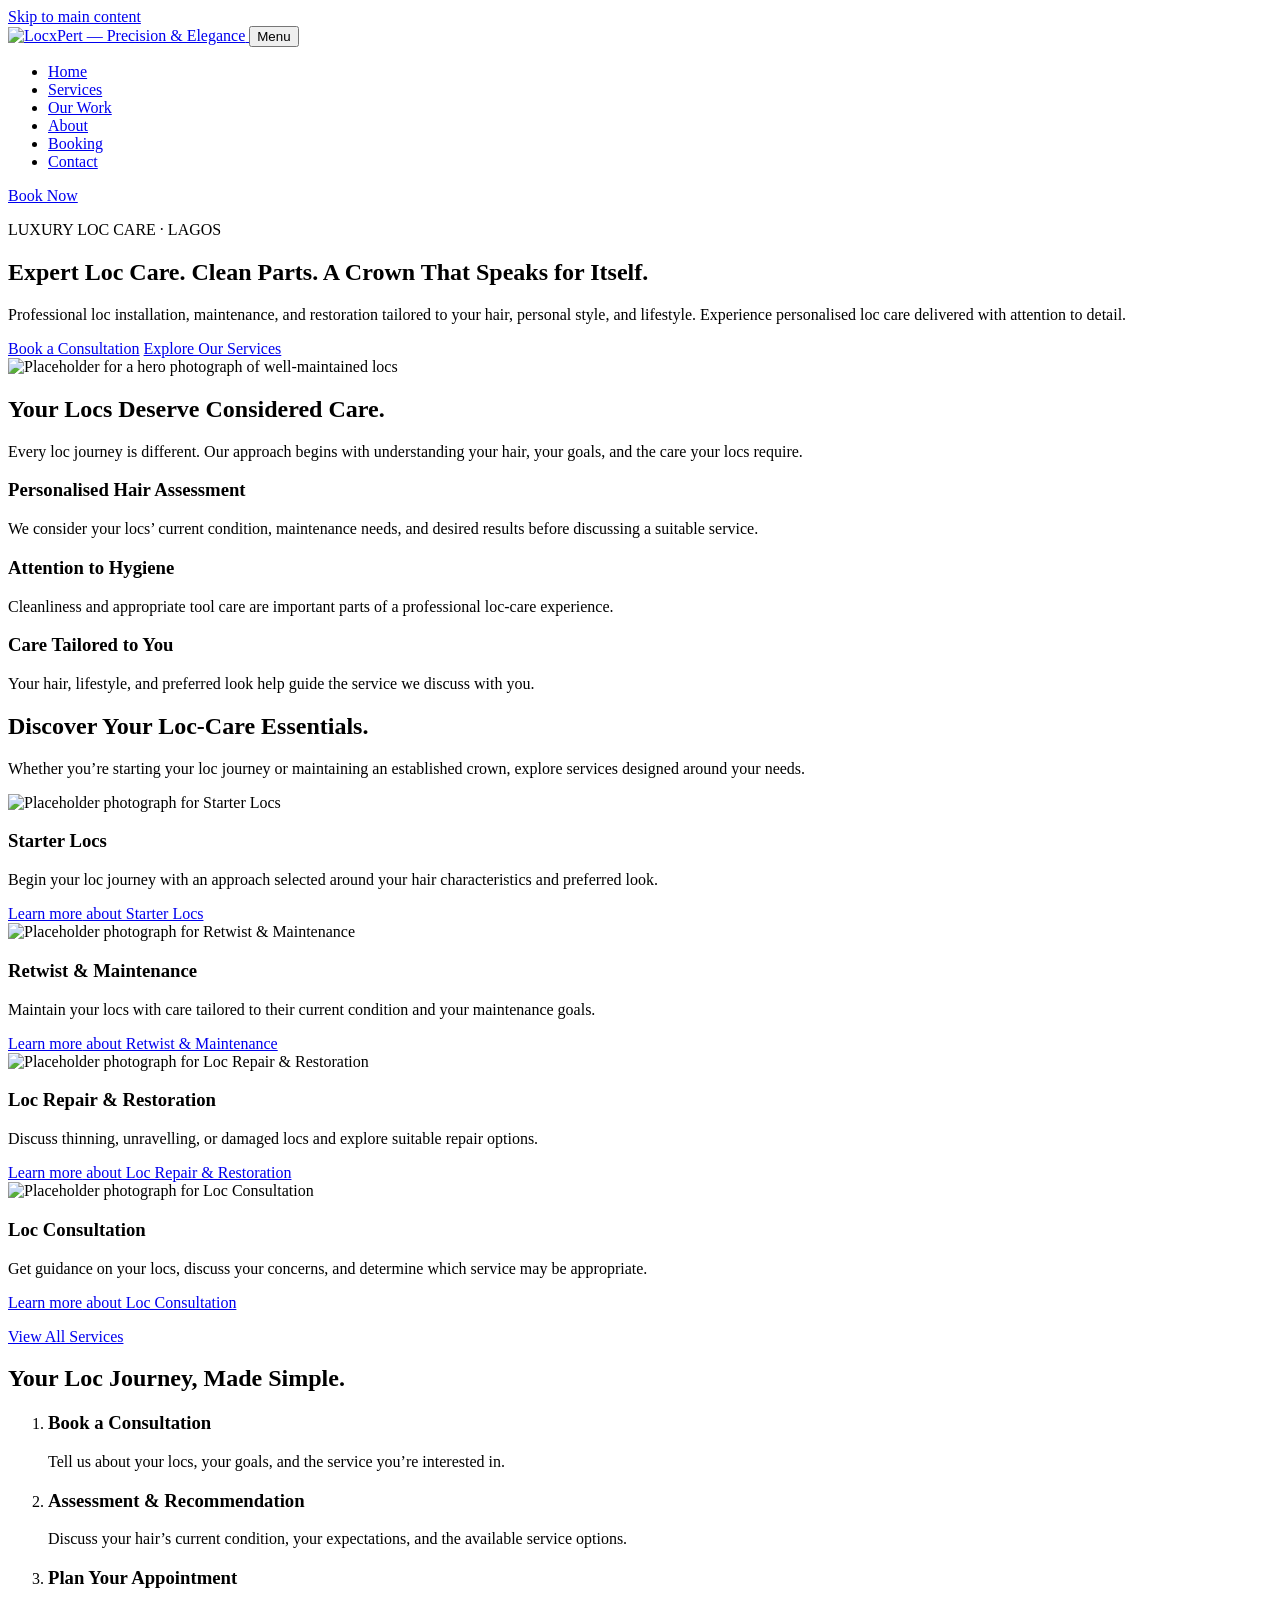
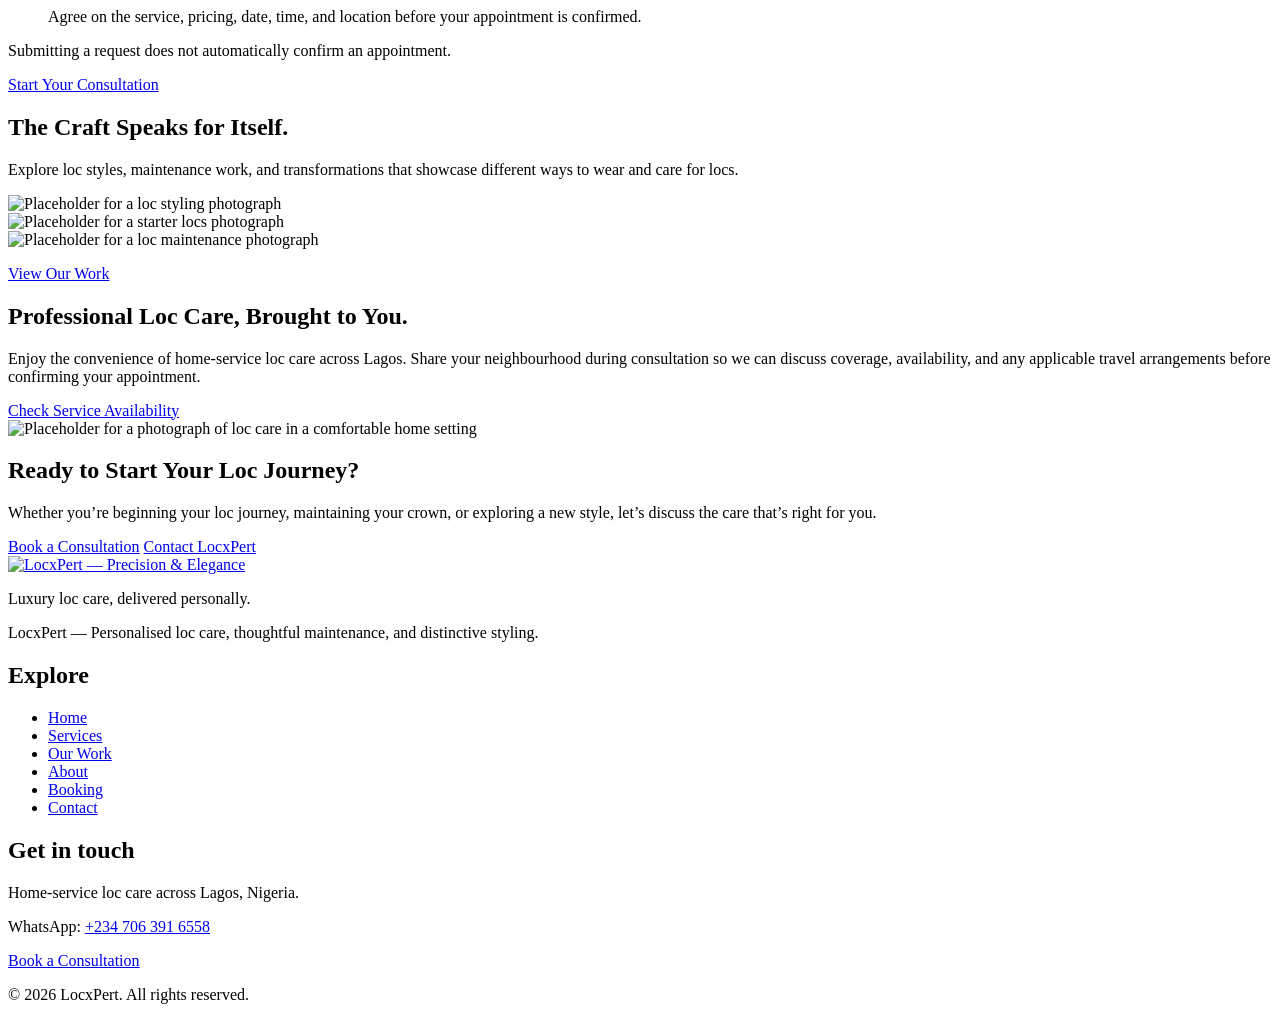
==== index.html @ 081fb93e "Update index.html" ====
<!DOCTYPE html>
<html lang="en">
<head>
  <meta charset="UTF-8">
  <meta name="viewport" content="width=device-width, initial-scale=1">
  <title>LocxPert | Luxury Loc Care in Lagos</title>
  <meta name="description" content="Explore loc maintenance, styling, cleansing, and repairs with LocxPert. Request a home-service appointment across Lagos, Nigeria.">
  <meta property="og:type" content="website">
  <meta property="og:title" content="LocxPert | Luxury Loc Care in Lagos">
  <meta property="og:description" content="Explore loc maintenance, styling, cleansing, and repairs with LocxPert. Request a home-service appointment across Lagos, Nigeria.">
  <meta property="og:locale" content="en_NG">
  <meta name="theme-color" content="#080807">
  <link rel="icon" href="data:image/svg+xml,%3Csvg xmlns='http://www.w3.org/2000/svg' viewBox='0 0 64 64'%3E%3Crect width='64' height='64' rx='10' fill='%23080807'/%3E%3Ctext x='32' y='45' font-size='38' text-anchor='middle' fill='%23d9a441' font-family='Georgia,serif'%3EL%3C/text%3E%3C/svg%3E">
  <link rel="stylesheet" href="./styles/main.css">
  <script src="./script/site.js" defer></script>
</head>
<body>
  <a class="skip-link" href="#main-content">Skip to main content</a>

  <!-- ===== SITE HEADER (same on every page) ===== -->
  <header class="site-header is-dark">
    <a class="site-logo" href="index.html">
      <img class="logo-image" src="assets/images/locxpert-wordmark.png" alt="LocxPert — Precision &amp; Elegance" width="260" height="84">
    </a>

    <button class="nav-toggle" type="button" aria-expanded="false" aria-controls="site-navigation">
      <span class="visually-hidden">Menu</span>
      <span class="nav-toggle-icon" aria-hidden="true"></span>
    </button>

    <nav class="site-navigation" id="site-navigation" aria-label="Main navigation">
      <ul class="nav-list">
        <li><a href="index.html" aria-current="page">Home</a></li>
        <li><a href="services.html">Services</a></li>
        <li><a href="gallery.html">Our Work</a></li>
        <li><a href="about.html">About</a></li>
        <li><a href="booking.html">Booking</a></li>
        <li><a href="contact.html">Contact</a></li>
      </ul>
    </nav>

    <a class="button button-primary header-cta" href="booking.html">Book Now</a>
  </header>

  <main id="main-content">

    <!-- ===== HERO ===== -->
    <section class="hero-section is-dark" id="home-hero" aria-labelledby="hero-title">
      <div class="hero-inner">
        <div class="hero-content">
          <p class="eyebrow">LUXURY LOC CARE &middot; LAGOS</p>
          <h1 class="hero-title" id="hero-title">Expert Loc Care. Clean Parts. A Crown That Speaks for Itself.</h1>
          <p class="hero-text">Professional loc installation, maintenance, and restoration tailored to your hair, personal style, and lifestyle. Experience personalised loc care delivered with attention to detail.</p>
          <div class="button-group">
            <a class="button button-primary" href="booking.html">Book a Consultation</a>
            <a class="button button-secondary" href="services.html">Explore Our Services</a>
          </div>
        </div>
        <!-- IMAGE: replace assets/images/hero-locs.jpg with your hero photograph -->
        <div class="image-frame ratio-portrait" data-placeholder="Hero photograph">
          <img src="./assets/images/file_000000003d60821183ccef231341cf84.png" alt="Placeholder for a hero photograph of well-maintained locs" width="800" height="1000">
        </div>
      </div>
    </section>

    <!-- ===== TRUST ===== -->
    <section class="trust-section section-cream" aria-labelledby="trust-title">
      <div class="section-heading">
        <h2 id="trust-title">Your Locs Deserve Considered Care.</h2>
        <p>Every loc journey is different. Our approach begins with understanding your hair, your goals, and the care your locs require.</p>
      </div>
      <div class="trust-grid">
        <article class="trust-card">
          <h3>Personalised Hair Assessment</h3>
          <p>We consider your locs&rsquo; current condition, maintenance needs, and desired results before discussing a suitable service.</p>
        </article>
        <article class="trust-card">
          <h3>Attention to Hygiene</h3>
          <p>Cleanliness and appropriate tool care are important parts of a professional loc-care experience.</p>
        </article>
        <article class="trust-card">
          <h3>Care Tailored to You</h3>
          <p>Your hair, lifestyle, and preferred look help guide the service we discuss with you.</p>
        </article>
      </div>
    </section>

    <!-- ===== SERVICES PREVIEW (four featured services) ===== -->
    <section class="services-section section-white" aria-labelledby="services-preview-title">
      <div class="section-heading">
        <h2 id="services-preview-title">Discover Your Loc-Care Essentials.</h2>
        <p>Whether you&rsquo;re starting your loc journey or maintaining an established crown, explore services designed around your needs.</p>
      </div>
      <div class="services-grid">

        <article class="service-card">
          <div class="image-frame ratio-portrait" data-placeholder="Starter Loc">
            <img src="./assets/images/starter locs.png" alt="Placeholder photograph for Starter Locs" width="800" height="1000" loading="lazy">
          </div>
          <h3 class="service-title">Starter Locs</h3>
          <p class="service-description">Begin your loc journey with an approach selected around your hair characteristics and preferred look.</p>
          <a class="text-link" href="services.html">Learn more<span class="visually-hidden"> about Starter Locs</span></a>
        </article>

        <article class="service-card">
          <div class="image-frame ratio-portrait" data-placeholder="Retwist &amp; Maintenance">
            <img src="assets/images/retwist.png" alt="Placeholder photograph for Retwist &amp; Maintenance" width="800" height="1000" loading="lazy">
          </div>
          <h3 class="service-title">Retwist &amp; Maintenance</h3>
          <p class="service-description">Maintain your locs with care tailored to their current condition and your maintenance goals.</p>
          <a class="text-link" href="services.html">Learn more<span class="visually-hidden"> about Retwist &amp; Maintenance</span></a>
        </article>

        <article class="service-card">
          <div class="image-frame ratio-portrait" data-placeholder="Loc Repair &amp; Restoration">
            <img src="assets/images/locs repair and maintainance.png" alt="Placeholder photograph for Loc Repair &amp; Restoration" width="800" height="1000" loading="lazy">
          </div>
          <h3 class="service-title">Loc Repair &amp; Restoration</h3>
          <p class="service-description">Discuss thinning, unravelling, or damaged locs and explore suitable repair options.</p>
          <a class="text-link" href="services.html">Learn more<span class="visually-hidden"> about Loc Repair &amp; Restoration</span></a>
        </article>

        <article class="service-card">
          <div class="image-frame ratio-portrait" data-placeholder="Loc Consultation">
            <img src="assets/images/consultation.png" alt="Placeholder photograph for Loc Consultation" width="800" height="1000" loading="lazy">
          </div>
          <h3 class="service-title">Loc Consultation</h3>
          <p class="service-description">Get guidance on your locs, discuss your concerns, and determine which service may be appropriate.</p>
          <a class="text-link" href="services.html">Learn more<span class="visually-hidden"> about Loc Consultation</span></a>
        </article>
      </div>
      <p class="section-action"><a class="button button-primary" href="services.html">View All Services</a></p>
    </section>

    <!-- ===== HOW IT WORKS ===== -->
    <section class="process-section is-dark" aria-labelledby="process-title">
      <div class="section-heading">
        <h2 id="process-title">Your Loc Journey, Made Simple.</h2>
      </div>
      <ol class="process-list">
        <li class="process-step">
          <h3>Book a Consultation</h3>
          <p>Tell us about your locs, your goals, and the service you&rsquo;re interested in.</p>
        </li>
        <li class="process-step">
          <h3>Assessment &amp; Recommendation</h3>
          <p>Discuss your hair&rsquo;s current condition, your expectations, and the available service options.</p>
        </li>
        <li class="process-step">
          <h3>Plan Your Appointment</h3>
          <p>Agree on the service, pricing, date, time, and location before your appointment is confirmed.</p>
        </li>
      </ol>
      <p class="process-note">Submitting a request does not automatically confirm an appointment.</p>
      <p class="section-action"><a class="button button-primary" href="booking.html">Start Your Consultation</a></p>
    </section>

    <!-- ===== PORTFOLIO PREVIEW ===== -->
    <section class="portfolio-section section-cream" aria-labelledby="portfolio-title">
      <div class="section-heading">
        <h2 id="portfolio-title">The Craft Speaks for Itself.</h2>
        <p>Explore loc styles, maintenance work, and transformations that showcase different ways to wear and care for locs.</p>
      </div>
      <div class="featured-grid">
        <!-- IMAGES: replace with genuine LocxPert work photographs -->
        <div class="image-frame ratio-portrait" data-placeholder="Your work photo">
            <img src="./assets/images/loc front top view.png" alt="Placeholder for a loc styling photograph" width="800" height="1000" loading="lazy">
          </div>
        <div class="image-frame ratio-square" data-placeholder="Your work photo">
            <img src="./assets/images/loc style 1.png" alt="Placeholder for a starter locs photograph" width="800" height="800" loading="lazy">
          </div>
        <div class="image-frame ratio-landscape" data-placeholder="Your work photo">
            <img src="./assets/images/loc style 2.png" alt="Placeholder for a loc maintenance photograph" width="1200" height="800" loading="lazy">
          </div>
      </div>
      <p class="section-action"><a class="button button-secondary-light" href="gallery.html">View Our Work</a></p>
    </section>

    <!-- ===== HOME SERVICE ===== -->
    <section class="home-service-section section-white" aria-labelledby="home-service-title">
      <div class="home-service-content">
        <h2 id="home-service-title">Professional Loc Care, Brought to You.</h2>
        <p>Enjoy the convenience of home-service loc care across Lagos. Share your neighbourhood during consultation so we can discuss coverage, availability, and any applicable travel arrangements before confirming your appointment.</p>
        <a class="button button-primary" href="contact.html">Check Service Availability</a>
      </div>
      <div class="image-frame ratio-landscape" data-placeholder="Home-service photo">
            <img src="./assets/images/home service.png" alt="Placeholder for a photograph of loc care in a comfortable home setting" width="1200" height="800" loading="lazy">
          </div>
    </section>

    <!-- ===== FINAL CALL TO ACTION ===== -->
    <section class="cta-section is-dark" aria-labelledby="cta-title">
      <h2 id="cta-title">Ready to Start Your Loc Journey?</h2>
      <p>Whether you&rsquo;re beginning your loc journey, maintaining your crown, or exploring a new style, let&rsquo;s discuss the care that&rsquo;s right for you.</p>
      <div class="button-group">
        <a class="button button-primary" href="booking.html">Book a Consultation</a>
        <a class="button button-secondary" href="contact.html">Contact LocxPert</a>
      </div>
    </section>

  </main>

  <!-- ===== SITE FOOTER (same on every page) ===== -->
  <footer class="site-footer is-dark">
    <div class="footer-brand">
      <a class="site-logo" href="index.html">
        <img class="logo-image" src="assets/images/locxpert-logo.png" alt="LocxPert — Precision &amp; Elegance" width="160" height="160">
        </a>
      <p class="footer-tagline">Luxury loc care, delivered personally.</p>
      <p>LocxPert &mdash; Personalised loc care, thoughtful maintenance, and distinctive styling.</p>
    </div>

    <nav class="footer-navigation" aria-label="Footer navigation">
      <h2 class="footer-heading">Explore</h2>
      <ul class="footer-list">
        <li><a href="index.html">Home</a></li>
        <li><a href="services.html">Services</a></li>
        <li><a href="gallery.html">Our Work</a></li>
        <li><a href="about.html">About</a></li>
        <li><a href="booking.html">Booking</a></li>
        <li><a href="contact.html">Contact</a></li>
      </ul>
    </nav>

    <div class="footer-contact">
      <h2 class="footer-heading">Get in touch</h2>
      <p>Home-service loc care across Lagos, Nigeria.</p>
      <p>WhatsApp: <a href="https://wa.me/2347063916558">+234 706 391 6558</a></p>
      <p><a href="booking.html">Book a Consultation</a></p>
    </div>

    <p class="footer-copyright">&copy; <span id="copyright-year">2026</span> LocxPert. All rights reserved.</p>
  </footer>

</body>
</html>
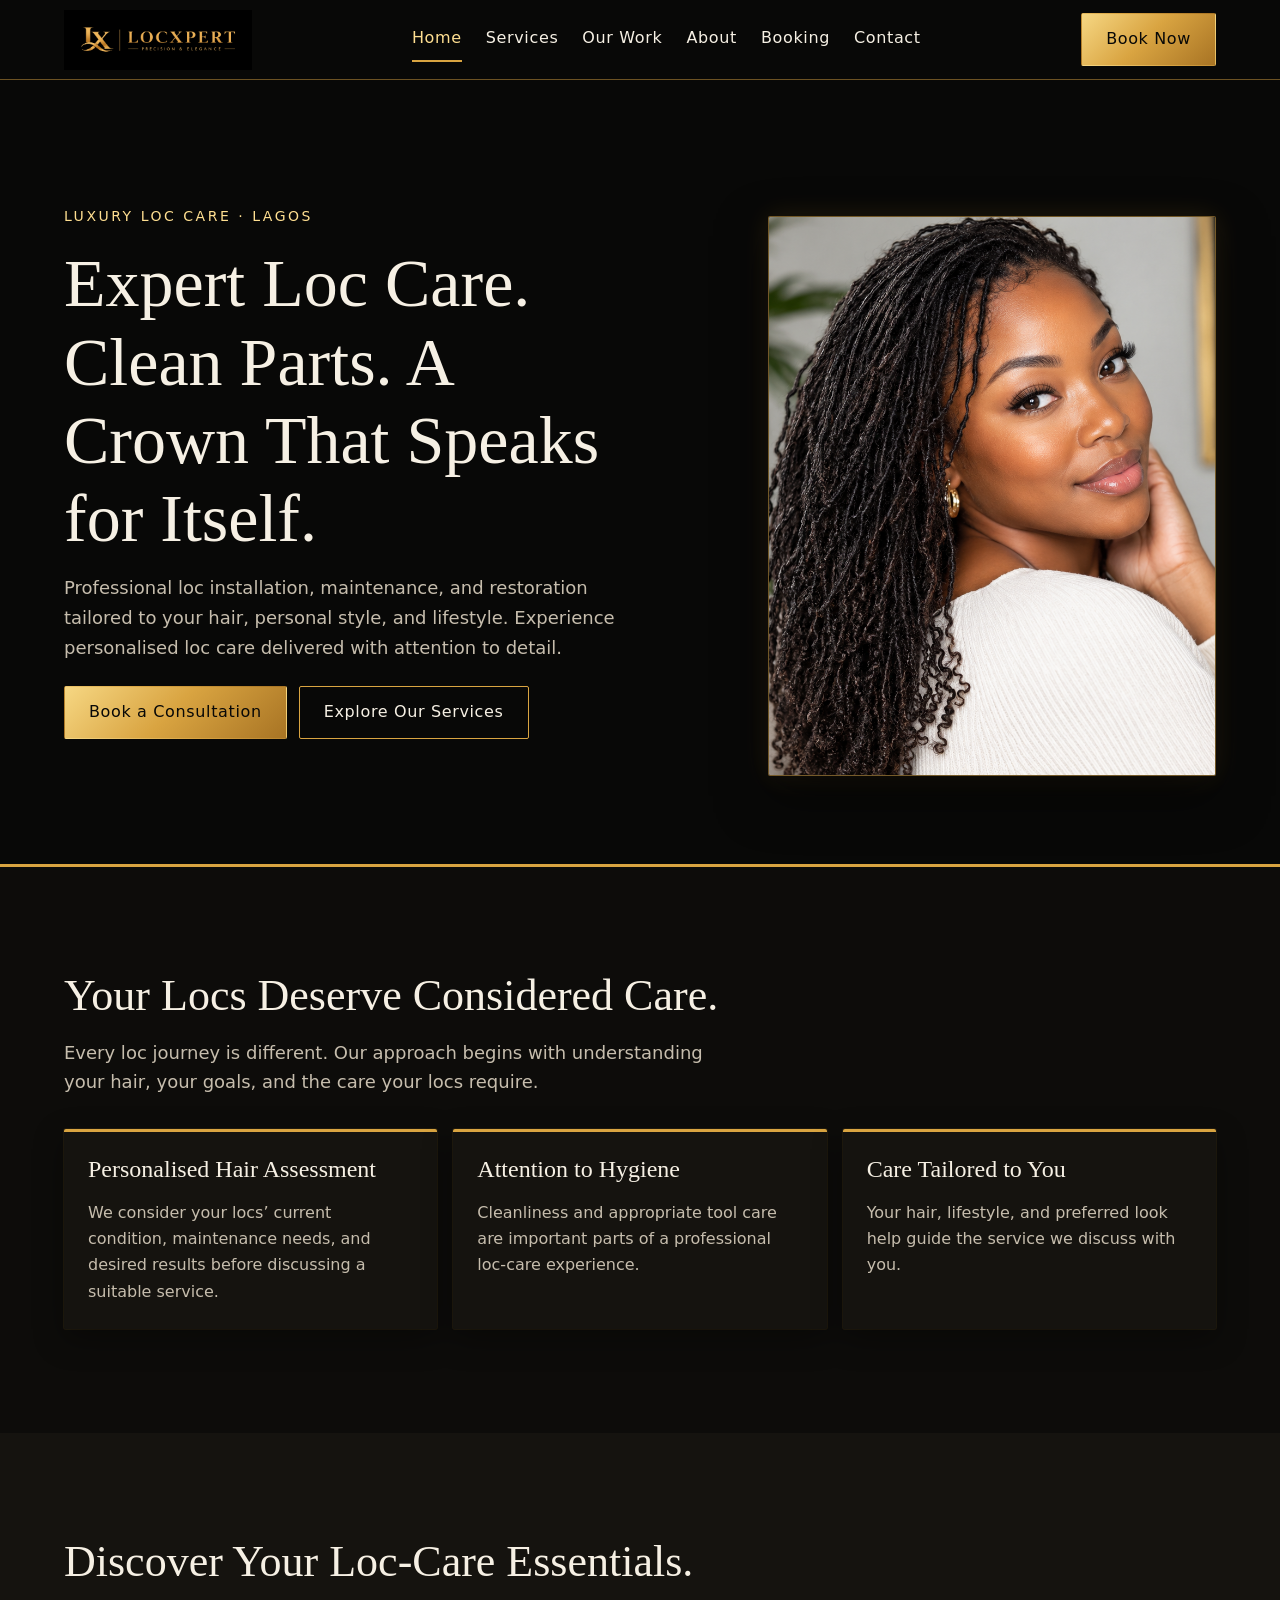
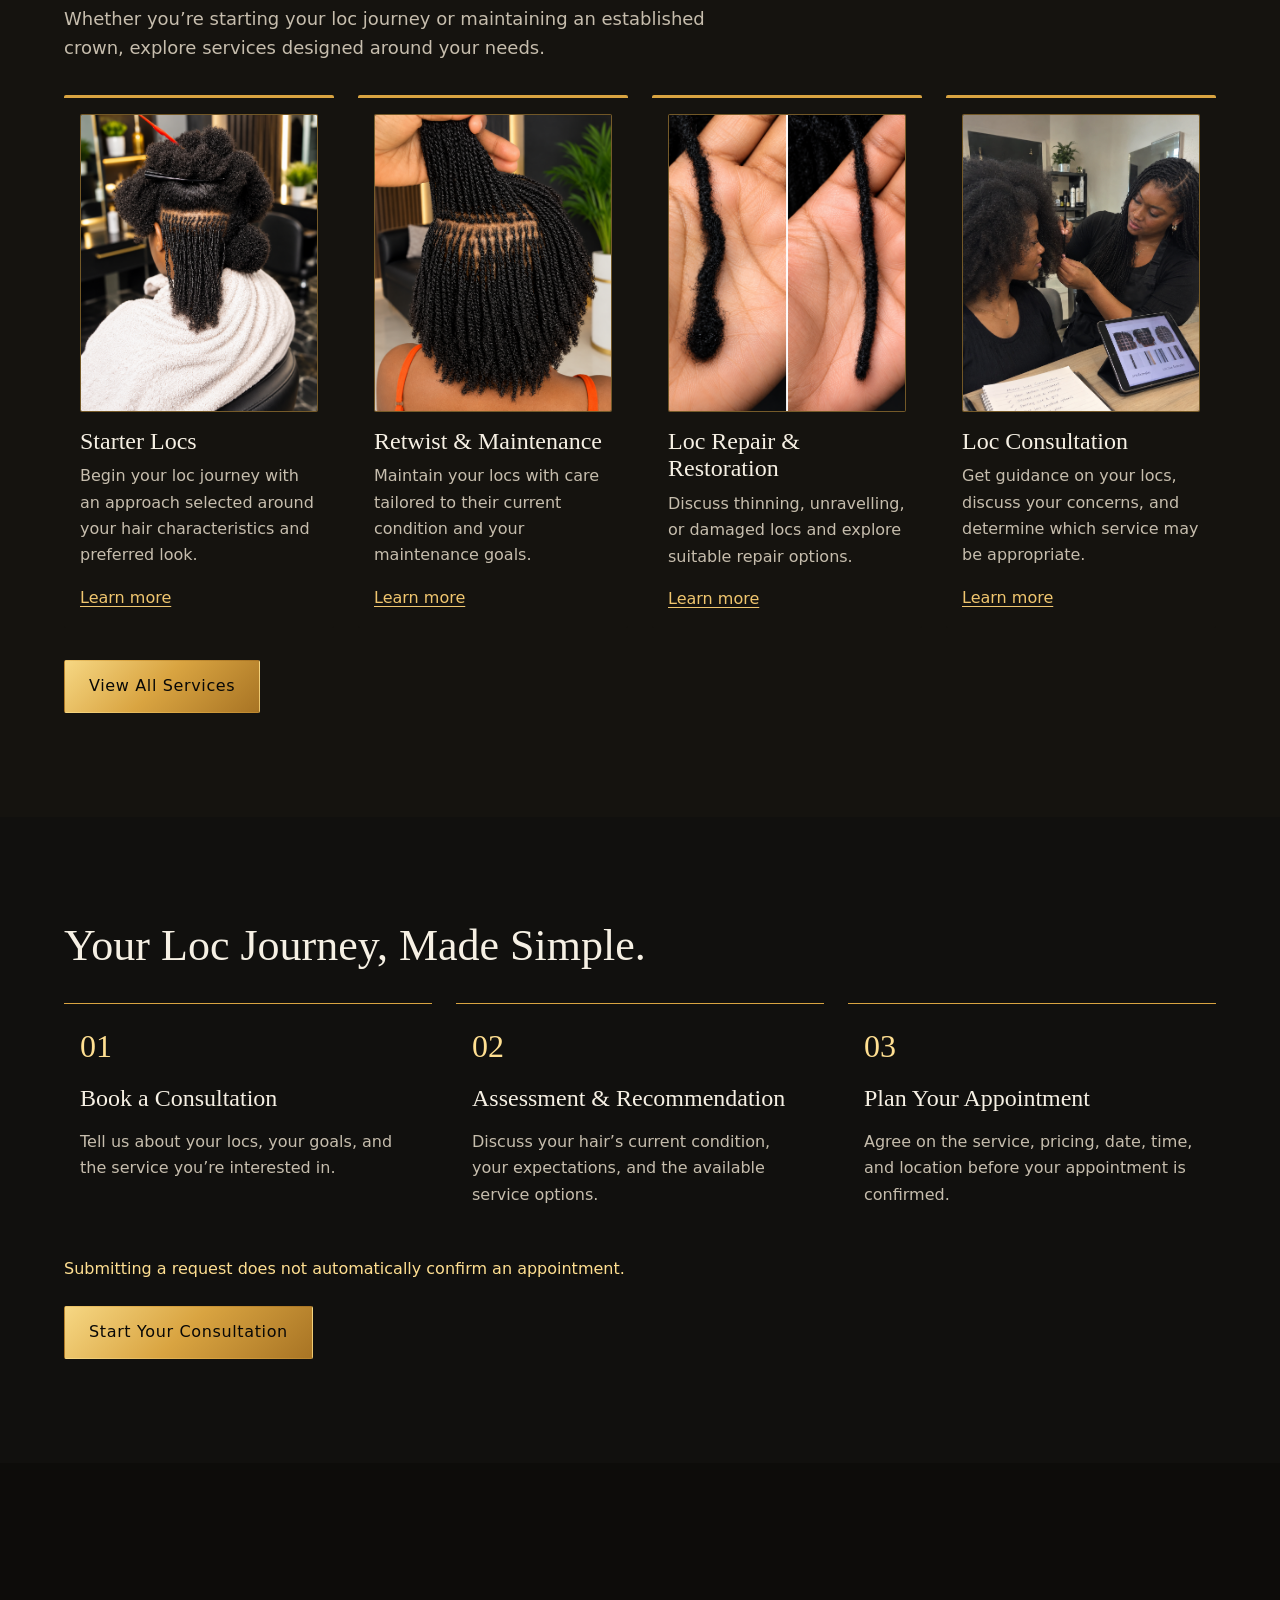
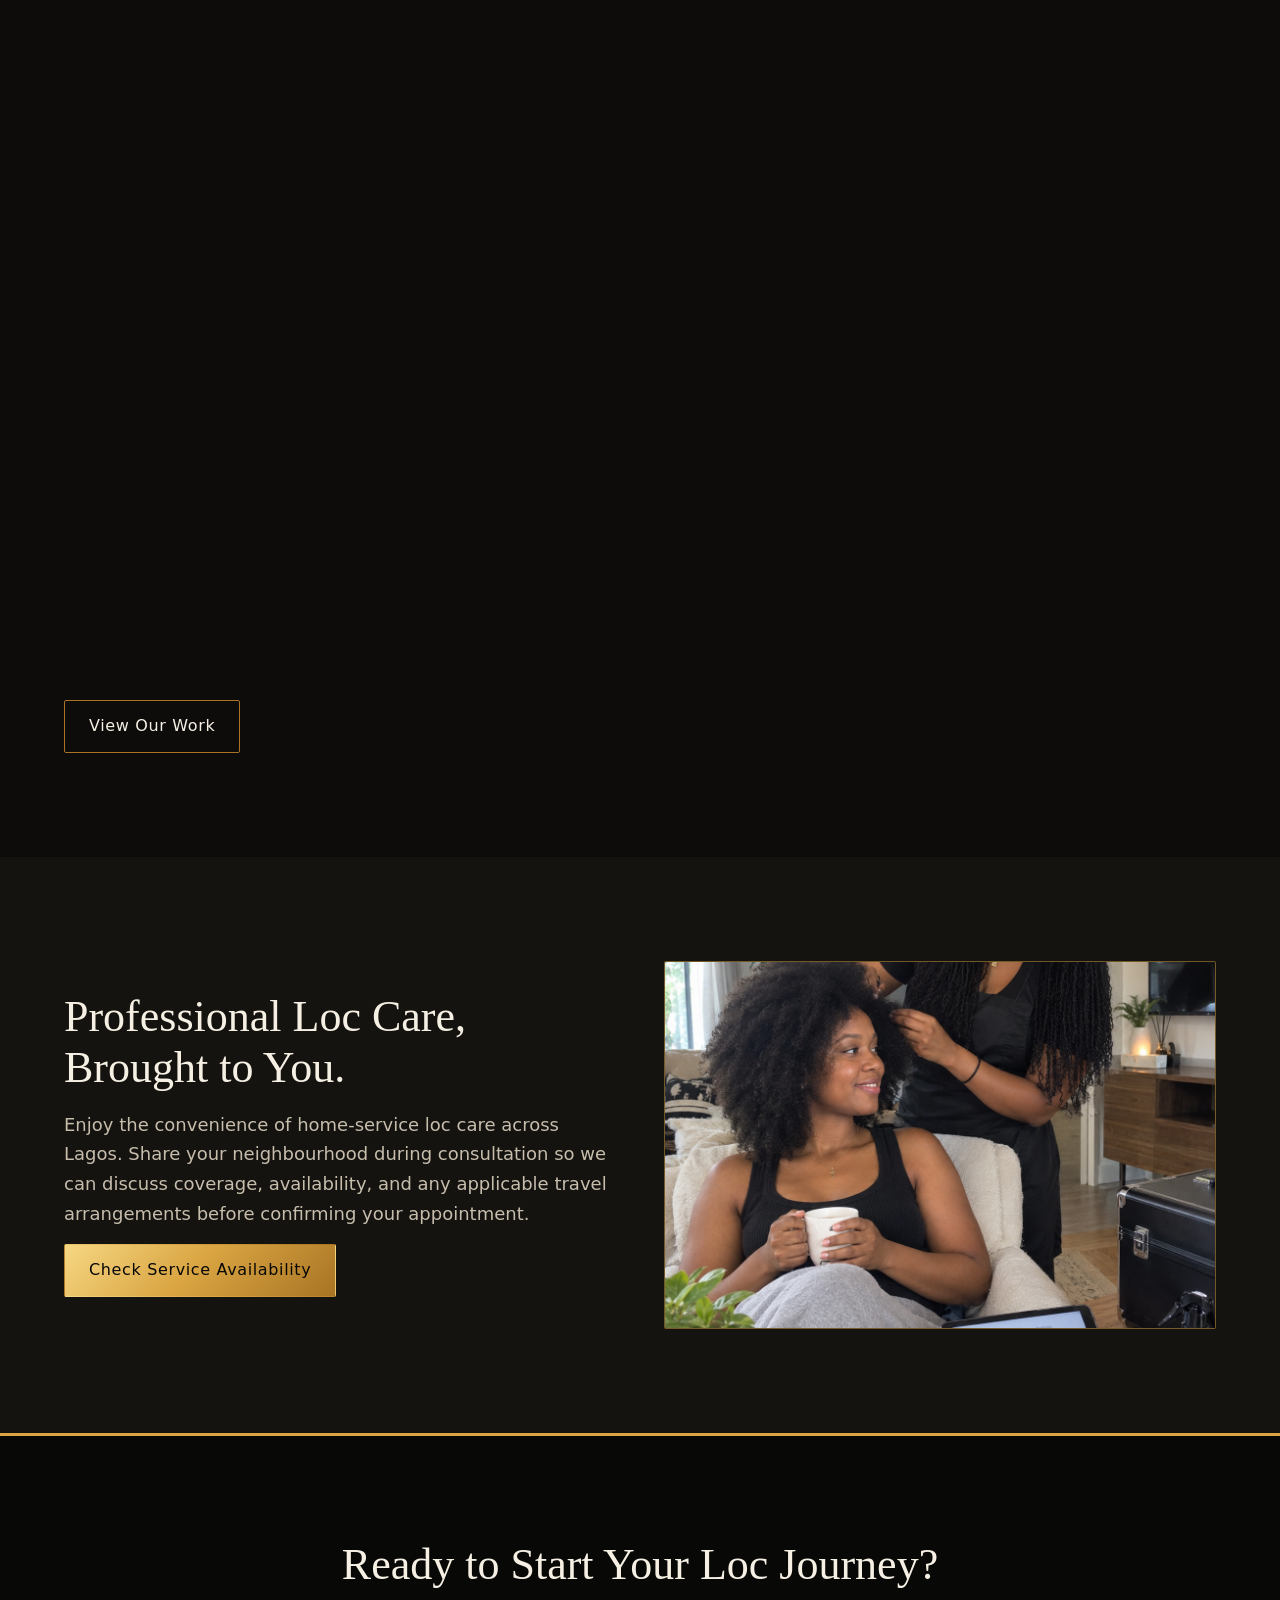
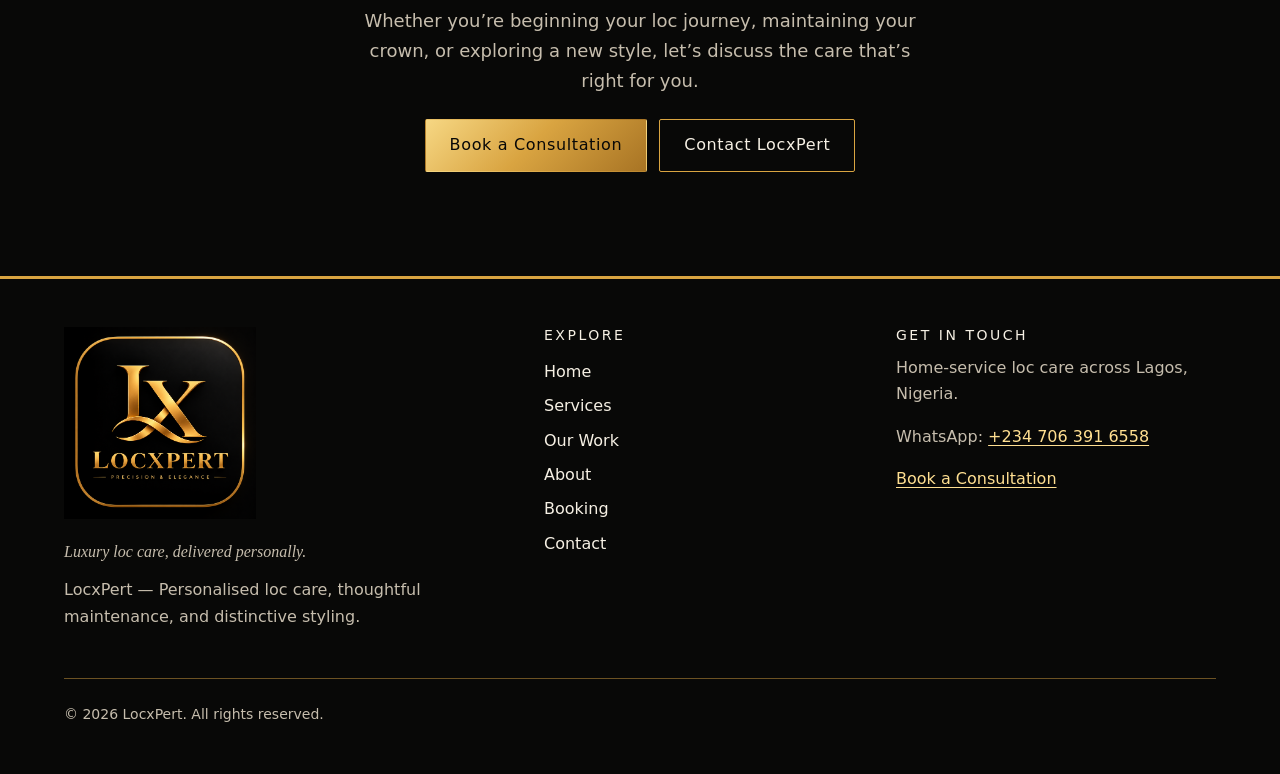
==== commit c6baadc7: "Add Locxpert website files" ====
--- a/index.html
+++ b/index.html
@@ -225,7 +225,7 @@
     <div class="footer-contact">
       <h2 class="footer-heading">Get in touch</h2>
       <p>Home-service loc care across Lagos, Nigeria.</p>
-      <p>WhatsApp: <a href="https://wa.me/2347063916558">+234 706 391 6558</a></p>
+      <p>WhatsApp: <a href="https://wa.me/2348161882249">+234 706 391 6558</a></p>
       <p><a href="booking.html">Book a Consultation</a></p>
     </div>
 
--- a/styles/main.css
+++ b/styles/main.css
@@ -0,0 +1,5 @@
+/* Main stylesheet for the root LocxPert pages. Keep imports in this order. */
+@import "./token.css";
+@import "./base.css";
+@import "./components.css";
+@import "./mediaquery.css";
